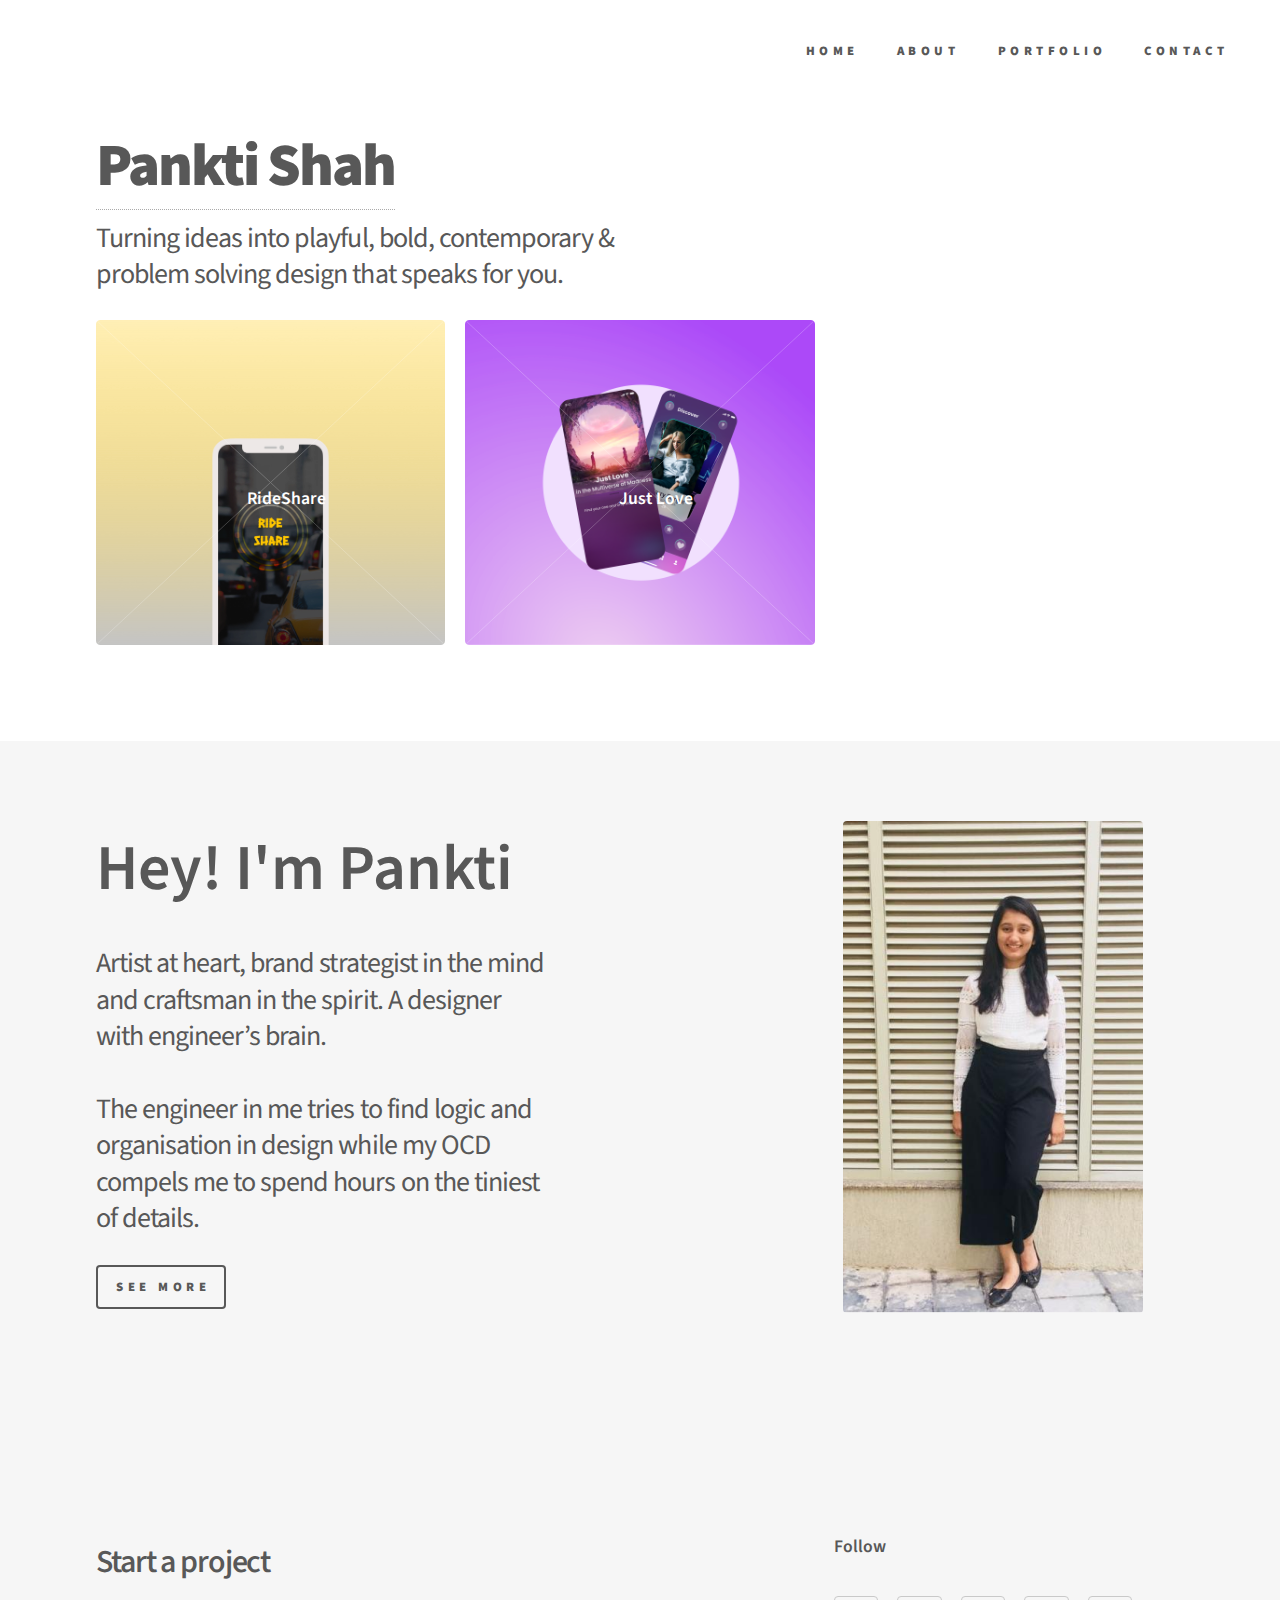
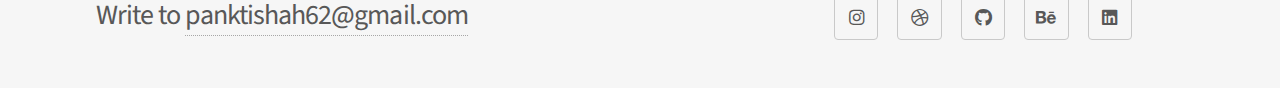
==== index.html @ ecd55e4e "Add files via upload" ====
<!DOCTYPE HTML>
<!--
	Phantom by HTML5 UP
	html5up.net | @ajlkn
	Free for personal and commercial use under the CCA 3.0 license (html5up.net/license)
-->
<html>
	<head>
		<title>Pankti Shah | Experience Design Portfolio</title>
		<meta charset="utf-8" />
		<meta name="viewport" content="width=device-width, initial-scale=1, user-scalable=no" />
		<link rel="shortcut icon" href="images/title.png" type="image/x-icon" />
		<link rel="stylesheet" href="assets/css/main.css" />
		<noscript><link rel="stylesheet" href="assets/css/noscript.css" /></noscript>
	</head>
	<body class="is-preload">
		<!-- Wrapper -->
			<div id="wrapper">

				<!-- Header -->
					<header id="header">
						<div class="inner">

							<!-- Logo -->
								<!-- <a href="index.html" class="logo"> -->
									<!-- <span class="symbol"><img src="images/logo.svg" alt="" /></span> -->
									<div class="heading"><a href="index.html">Pankti Shah</a></div>
								</a>

							
						<nav id="nav">
							<ul>
								<li class="current"><a href="index.html">Home</a></li>								
								<li><a href="about.html">About</a></li>
								<li><a href="portfolio.html">Portfolio</a></li>
								<li><a href="contact.html">Contact</a></li>
							</ul>
						</nav>

						</div>
					</header>

				<!-- Menu -->
					<nav id="menu">
						<h2>Menu</h2>
						<ul>
							<li><a href="index.html">Home</a></li>
							<li><a href="generic.html">Ipsum veroeros</a></li>
							<li><a href="generic.html">Tempus etiam</a></li>
							<li><a href="generic.html">Consequat dolor</a></li>
							<li><a href="elements.html">Elements</a></li>
						</ul>
					</nav>

				<!-- Main -->
					<div id="main">
						<div class="inner">
							<header>								
								<h1>Turning ideas into playful, bold, contemporary &<br />
									problem solving design that speaks for you</a>.</h1>								
							</header>
							<section class="tiles">
								<article>
									<span class="image">
										<img src="images/p1/cover.png" alt="" />
									</span>
									<a href="p1.html">
										<h2>RideShare</h2>
										
									</a>
								</article>
								<article>
									<span class="image">
										<img src="images/p2/cover.png" alt="" />
									</span>
									<a href="p2.html">
										<h2>Just Love</h2>
										
									</a>
								</article>
								<article>
									<span class="image">
										<img src="images/p3/cover.png" alt="" />
									</span>
									<a href="p3.html">
										<h2>Sleepwell</h2>										
									</a>
								</article>
								<!-- <article class="style4">
									<span class="image">
										<img src="images/pic04.jpg" alt="" />
									</span>
									<a href="generic.html">
										<h2>Tempus</h2>
										<div class="content">
											<p>Sed nisl arcu euismod sit amet nisi lorem etiam dolor veroeros et feugiat.</p>
										</div>
									</a>
								</article>
								<article class="style5">
									<span class="image">
										<img src="images/pic05.jpg" alt="" />
									</span>
									<a href="generic.html">
										<h2>Aliquam</h2>
										<div class="content">
											<p>Sed nisl arcu euismod sit amet nisi lorem etiam dolor veroeros et feugiat.</p>
										</div>
									</a>
								</article>								 -->
							</section>
						</div>
					</div>

				<!-- Footer -->
					<footer id="footer">
						<div class="inner">

							
								<div class="container">
									<div class="row">
										<div class="col-8 col-12-medium">
											<section>
												<header>
													<h6>Hey! I'm Pankti</h6>
												</header>
												<!-- <ul class="dates"> -->
													
														<!-- <span class="date">Jan <strong>27</strong></span>
														<h3><a href="#">Lorem dolor sit amet veroeros</a></h3> -->
														<!-- <p>Ipsum dolor sit amet veroeros consequat blandit ipsum phasellus lorem consequat etiam.</p> -->
													
														</br>
														
														<h1>Artist at heart, brand strategist in the mind and craftsman in the spirit. A designer with engineer’s brain.</br></br>
															The engineer in me tries to find logic and organisation in design while my OCD compels me to spend hours on the tiniest of details.</a></h1>
															<footer>
																<ul class="actions">
																	<li><a href="about.html" class="button">SEE MORE</a></li>
																</ul>
															</footer>
													
													
												<!-- </ul> -->
											</section>
										</div>
										<div class="col-4 col-12-medium">
											<section>												
												<a href="#" class="image featured"><img src="images/image 19.png" alt="" /></a>												
											</br>												
											</section>
										</div>
									</footer>
										
									
						<!-- Footer -->
						<footer id="footer">
							<div class="inner">
								<section>
								</br>
							</br>	
									<div class="subtitle">Start a project</div>								
									<h1>Write to <a href="mailto:panktishah62@gmail.com">panktishah62@gmail.com</a></h1>								
								</section>
								<section id="footer_align">
								</br>
							</br>	
									<h2>Follow</h2>
									<ul class="icons">						
										
										<li><a href="https://www.instagram.com/pankti611/" class="icon brands style2 fa-instagram"><span class="label">Instagram</span></a></li>
										<li><a href="https://dribbble.com/pankti611" class="icon brands style2 fa-dribbble"><span class="label">Dribbble</span></a></li>
										<li><a href="https://github.com/panktishah62" class="icon brands style2 fa-github"><span class="label">GitHub</span></a></li>
										<li><a href="https://www.behance.net/panktishah7d5d" class="icon brands style2 fa-behance"><span class="label">Behance</span></a></li>
										<li><a href="https://www.linkedin.com/in/pankti-shah-088755191" class="icon brands style2 fa-linkedin"><span class="label">Linkedin</span></a></li>
									</ul>
								</section>
							</div>
						</footer>

			</div>

		<!-- Scripts -->
			<script src="assets/js/jquery.min.js"></script>
			<script src="assets/js/browser.min.js"></script>
			<script src="assets/js/breakpoints.min.js"></script>
			<script src="assets/js/util.js"></script>
			<script src="assets/js/main.js"></script>

	</body>
</html>
---- assets/css/main.css ----
@import url(fontawesome-all.min.css);
@import url("https://fonts.googleapis.com/css?family=Source+Sans+Pro:300,700,900");

/*
	Phantom by HTML5 UP
	html5up.net | @ajlkn
	Free for personal and commercial use under the CCA 3.0 license (html5up.net/license)
*/

html, body, div, span, applet, object,
iframe, h1, h2, h3, h4, h5, h6, p, blockquote,
pre, a, abbr, acronym, address, big, cite,
code, del, dfn, em, img, ins, kbd, q, s, samp,
small, strike, strong, sub, sup, tt, var, b,
u, i, center, dl, dt, dd, ol, ul, li, fieldset,
form, label, legend, table, caption, tbody,
tfoot, thead, tr, th, td, article, aside,
canvas, details, embed, figure, figcaption,
footer, header, hgroup, menu, nav, output, ruby,
section, summary, time, mark, audio, video {
	margin: 0;
	padding: 0;
	border: 0;
	font-size: 100%;
	font: inherit;
	vertical-align: baseline;}

article, aside, details, figcaption, figure,
footer, header, hgroup, menu, nav, section {
	display: block;}

body {
	line-height: 1;
}

ol, ul {
	list-style: none;
}



blockquote, q {
	quotes: none;
}

	blockquote:before, blockquote:after, q:before, q:after {
		content: '';
		content: none;
	}

table {
	border-collapse: collapse;
	border-spacing: 0;
}

body {
	-webkit-text-size-adjust: none;
}

mark {
	background-color: transparent;
	color: inherit;
}

input::-moz-focus-inner {
	border: 0;
	padding: 0;
}

input, select, textarea {
	-moz-appearance: none;
	-webkit-appearance: none;
	-ms-appearance: none;
	appearance: none;
}

/* Basic */

	@-ms-viewport {
		width: device-width;
	}

	body {
		-ms-overflow-style: scrollbar;
	}

	@media screen and (max-width: 480px) {

		html, body {
			min-width: 320px;
		}

	}

	html {
		box-sizing: border-box;
	}

	/* *, *:before, *:after {
		box-sizing: inherit;
	} */

	body {
		background: #ffffff;
	}

		body.is-preload *, body.is-preload *:before, body.is-preload *:after {
			-moz-animation: none !important;
			-webkit-animation: none !important;
			-ms-animation: none !important;
			animation: none !important;
			-moz-transition: none !important;
			-webkit-transition: none !important;
			-ms-transition: none !important;
			transition: none !important;
		}

/* Type */

	body, input, select, textarea {
		color: #585858;
		font-family: "Source Sans Pro", Helvetica, sans-serif;
		font-size: 16pt;
		font-weight: 300;
		line-height: 1.75;
	}

		@media screen and (max-width: 1680px) {

			body, input, select, textarea {
				font-size: 14pt;
			}

		}

		@media screen and (max-width: 1280px) {

			body, input, select, textarea {
				font-size: 12pt;
			}

		}

	a {
		-moz-transition: border-bottom-color 0.2s ease, color 0.2s ease;
		-webkit-transition: border-bottom-color 0.2s ease, color 0.2s ease;
		-ms-transition: border-bottom-color 0.2s ease, color 0.2s ease;
		transition: border-bottom-color 0.2s ease, color 0.2s ease;
		text-decoration: none;
		color: #585858;
		border-bottom: dotted 1px rgba(88, 88, 88, 0.5);
	}

		a:hover {
			border-bottom-color: transparent;
			color: #f2849e !important;
		}

	strong, b {
		font-weight: 900;
	}

	em, i {
		font-style: italic;
	}

	p {
		margin: 0 0 2em 0;
	}

	.heading{
		font-size: 3.75em;
		font-weight: 1000;
		line-height: 1.3;
		margin: 0 0 0.2em 0;
		letter-spacing: -0.035em;
	}
	
	.subtitle{
		font-size: 2.0em;
		font-weight: 550;
		/* line-height: 1.3; */
		margin: 0 0 0.2em 0;
		letter-spacing: -0.035em;
	}

	.button_position{
		float:center;
		position:absolute;		
	}

	#gif{
		float: right;
		/* height: 20em;
		width: 15em; */
	}

	#footer_align{
		float: right;
	}
	h1 {
		font-size: 1.75em;
		font-weight: 400;
		line-height: 1.3;
		margin: 0 0 1em 0;
		letter-spacing: -0.035em;
	}

		h1 a {
			color: inherit;
		}

		@media screen and (max-width: 736px) {

			h1 {
				font-size: 1.5em;
				font-weight: 400;
				line-height: 1.3;
				margin: 0 0 1em 0;
				letter-spacing: -0.035em;
			}

		}

		@media screen and (max-width: 360px) {

			h1 {
				font-size: 1.0em;
				font-weight: 400;
				line-height: 1.3;
				margin: 0 0 1em 0;
				letter-spacing: -0.035em;
			}

		}

	h2, h3, h4, h5, h6 {
		font-weight: 600;
		line-height: 1.5;
		margin: 0 0 2em 0;
		
	}

		h2 a, h3 a, h4 a, h5 a, h6 a {
			color: inherit;
		}

	h2 {
		font-size: 1.1em;
	}

	h3 {
		font-size: 1em;
	}

	h4 {
		font-size: 0.8em;
	}

	h5 {
		font-size: 0.8em;
	}

	h6 {
		font-size: 4em;
		display: inline;		
	}

	@media screen and (max-width: 980px) {

		h1 br, h2 br, h3 br, h4 br, h5 br, h6 br {
			display: none;
		}

	}

	@media screen and (max-width: 736px) {

		h2 {
			font-size: 1em;
		}

		h3 {
			font-size: 0.8em;
		}

	}

	sub {
		font-size: 0.8em;
		position: relative;
		top: 0.5em;
	}

	sup {
		font-size: 0.8em;
		position: relative;
		top: -0.5em;
	}

	blockquote {
		border-left: solid 4px #c9c9c9;
		font-style: italic;
		margin: 0 0 2em 0;
		padding: 0.5em 0 0.5em 2em;
	}

	code {
		background: rgba(144, 144, 144, 0.075);
		border-radius: 4px;
		border: solid 1px #c9c9c9;
		font-family: "Courier New", monospace;
		font-size: 0.9em;
		margin: 0 0.25em;
		padding: 0.25em 0.65em;
	}

	pre {
		-webkit-overflow-scrolling: touch;
		font-family: "Courier New", monospace;
		font-size: 0.9em;
		margin: 0 0 2em 0;
	}

		pre code {
			display: block;
			line-height: 1.75;
			padding: 1em 1.5em;
			overflow-x: auto;
		}

	hr {
		border: 0;
		border-bottom: solid 1px #c9c9c9;
		margin: 2em 0;
	}

		hr.major {
			margin: 3em 0;
		}

	.align-left {
		text-align: left;
	}

	.align-center {
		text-align: center;
	}

	.align-right {
		text-align: right;
	}

/* Row */

	.row {
		display: flex;
		flex-wrap: wrap;
		box-sizing: border-box;
		align-items: stretch;
	}

		.row > * {
			box-sizing: border-box;
		}

		.row.gtr-uniform > * > :last-child {
			margin-bottom: 0;
		}

		.row.aln-left {
			justify-content: flex-start;
		}

		.row.aln-center {
			justify-content: center;
		}

		.row.aln-right {
			justify-content: flex-end;
		}

		.row.aln-top {
			align-items: flex-start;
		}

		.row.aln-middle {
			align-items: center;
		}

		.row.aln-bottom {
			align-items: flex-end;
		}

		.row > .imp {
			order: -1;
		}

		.row > .col-1 {
			width: 8.33333%;
		}

		.row > .off-1 {
			margin-left: 8.33333%;
		}

		.row > .col-2 {
			width: 16.66667%;
		}

		.row > .off-2 {
			margin-left: 16.66667%;
		}

		.row > .col-3 {
			width: 25%;
		}

		.row > .off-3 {
			margin-left: 25%;
		}

		.row > .col-4 {
			width: 33.33333%;
		}

		.row > .off-4 {
			margin-left: 33.33333%;
		}

		.row > .col-5 {
			width: 41.66667%;
		}

		.row > .off-5 {
			margin-left: 41.66667%;
		}

		.row > .col-6 {
			width: 50%;
		}

		.row > .off-6 {
			margin-left: 50%;
		}

		.row > .col-7 {
			width: 58.33333%;
		}

		.row > .off-7 {
			margin-left: 58.33333%;
		}

		.row > .col-8 {
			width: 66.66667%;
		}

		.row > .off-8 {
			margin-left: 66.66667%;
		}

		.row > .col-9 {
			width: 75%;
		}

		.row > .off-9 {
			margin-left: 75%;
		}

		.row > .col-10 {
			width: 83.33333%;
		}

		.row > .off-10 {
			margin-left: 83.33333%;
		}

		.row > .col-11 {
			width: 91.66667%;
		}

		.row > .off-11 {
			margin-left: 91.66667%;
		}

		.row > .col-12 {
			width: 100%;
		}

		.row > .off-12 {
			margin-left: 100%;
		}

		.row.gtr-0 {
			margin-top: 0;
			margin-left: 0em;
		}

			.row.gtr-0 > * {
				padding: 0 0 0 0em;
			}

			.row.gtr-0.gtr-uniform {
				margin-top: 0em;
			}

				.row.gtr-0.gtr-uniform > * {
					padding-top: 0em;
				}

		.row.gtr-25 {
			margin-top: 0;
			margin-left: -0.5em;
		}

			.row.gtr-25 > * {
				padding: 0 0 0 0.5em;
			}

			.row.gtr-25.gtr-uniform {
				margin-top: -0.5em;
			}

				.row.gtr-25.gtr-uniform > * {
					padding-top: 0.5em;
				}

		.row.gtr-50 {
			margin-top: 0;
			margin-left: -1em;
		}

			.row.gtr-50 > * {
				padding: 0 0 0 1em;
			}

			.row.gtr-50.gtr-uniform {
				margin-top: -1em;
			}

				.row.gtr-50.gtr-uniform > * {
					padding-top: 1em;
				}

		.row {
			margin-top: 0;
			margin-left: -2em;
		}

			.row > * {
				padding: 0 0 0 2em;
			}

			.row.gtr-uniform {
				margin-top: -2em;
			}

				.row.gtr-uniform > * {
					padding-top: 2em;
				}

		.row.gtr-150 {
			margin-top: 0;
			margin-left: -3em;
		}

			.row.gtr-150 > * {
				padding: 0 0 0 3em;
			}

			.row.gtr-150.gtr-uniform {
				margin-top: -3em;
			}

				.row.gtr-150.gtr-uniform > * {
					padding-top: 3em;
				}

		.row.gtr-200 {
			margin-top: 0;
			margin-left: -4em;
		}

			.row.gtr-200 > * {
				padding: 0 0 0 4em;
			}

			.row.gtr-200.gtr-uniform {
				margin-top: -4em;
			}

				.row.gtr-200.gtr-uniform > * {
					padding-top: 4em;
				}

		@media screen and (max-width: 1680px) {

			.row {
				display: flex;
				flex-wrap: wrap;
				box-sizing: border-box;
				align-items: stretch;
			}

				.row > * {
					box-sizing: border-box;
				}

				.row.gtr-uniform > * > :last-child {
					margin-bottom: 0;
				}

				.row.aln-left {
					justify-content: flex-start;
				}

				.row.aln-center {
					justify-content: center;
				}

				.row.aln-right {
					justify-content: flex-end;
				}

				.row.aln-top {
					align-items: flex-start;
				}

				.row.aln-middle {
					align-items: center;
				}

				.row.aln-bottom {
					align-items: flex-end;
				}

				.row > .imp-xlarge {
					order: -1;
				}

				.row > .col-1-xlarge {
					width: 8.33333%;
				}

				.row > .off-1-xlarge {
					margin-left: 8.33333%;
				}

				.row > .col-2-xlarge {
					width: 16.66667%;
				}

				.row > .off-2-xlarge {
					margin-left: 16.66667%;
				}

				.row > .col-3-xlarge {
					width: 25%;
				}

				.row > .off-3-xlarge {
					margin-left: 25%;
				}

				.row > .col-4-xlarge {
					width: 33.33333%;
				}

				.row > .off-4-xlarge {
					margin-left: 33.33333%;
				}

				.row > .col-5-xlarge {
					width: 41.66667%;
				}

				.row > .off-5-xlarge {
					margin-left: 41.66667%;
				}

				.row > .col-6-xlarge {
					width: 50%;
				}

				.row > .off-6-xlarge {
					margin-left: 50%;
				}

				.row > .col-7-xlarge {
					width: 58.33333%;
				}

				.row > .off-7-xlarge {
					margin-left: 58.33333%;
				}

				.row > .col-8-xlarge {
					width: 66.66667%;
				}

				.row > .off-8-xlarge {
					margin-left: 66.66667%;
				}

				.row > .col-9-xlarge {
					width: 75%;
				}

				.row > .off-9-xlarge {
					margin-left: 75%;
				}

				.row > .col-10-xlarge {
					width: 83.33333%;
				}

				.row > .off-10-xlarge {
					margin-left: 83.33333%;
				}

				.row > .col-11-xlarge {
					width: 91.66667%;
				}

				.row > .off-11-xlarge {
					margin-left: 91.66667%;
				}

				.row > .col-12-xlarge {
					width: 100%;
				}

				.row > .off-12-xlarge {
					margin-left: 100%;
				}

				.row.gtr-0 {
					margin-top: 0;
					margin-left: 0em;
				}

					.row.gtr-0 > * {
						padding: 0 0 0 0em;
					}

					.row.gtr-0.gtr-uniform {
						margin-top: 0em;
					}

						.row.gtr-0.gtr-uniform > * {
							padding-top: 0em;
						}

				.row.gtr-25 {
					margin-top: 0;
					margin-left: -0.5em;
				}

					.row.gtr-25 > * {
						padding: 0 0 0 0.5em;
					}

					.row.gtr-25.gtr-uniform {
						margin-top: -0.5em;
					}

						.row.gtr-25.gtr-uniform > * {
							padding-top: 0.5em;
						}

				.row.gtr-50 {
					margin-top: 0;
					margin-left: -1em;
				}

					.row.gtr-50 > * {
						padding: 0 0 0 1em;
					}

					.row.gtr-50.gtr-uniform {
						margin-top: -1em;
					}

						.row.gtr-50.gtr-uniform > * {
							padding-top: 1em;
						}

				.row {
					margin-top: 0;
					margin-left: -2em;
				}

					.row > * {
						padding: 0 0 0 2em;
					}

					.row.gtr-uniform {
						margin-top: -2em;
					}

						.row.gtr-uniform > * {
							padding-top: 2em;
						}

				.row.gtr-150 {
					margin-top: 0;
					margin-left: -3em;
				}

					.row.gtr-150 > * {
						padding: 0 0 0 3em;
					}

					.row.gtr-150.gtr-uniform {
						margin-top: -3em;
					}

						.row.gtr-150.gtr-uniform > * {
							padding-top: 3em;
						}

				.row.gtr-200 {
					margin-top: 0;
					margin-left: -4em;
				}

					.row.gtr-200 > * {
						padding: 0 0 0 4em;
					}

					.row.gtr-200.gtr-uniform {
						margin-top: -4em;
					}

						.row.gtr-200.gtr-uniform > * {
							padding-top: 4em;
						}

		}

		@media screen and (max-width: 1280px) {

			.row {
				display: flex;
				flex-wrap: wrap;
				box-sizing: border-box;
				align-items: stretch;
			}

				.row > * {
					box-sizing: border-box;
				}

				.row.gtr-uniform > * > :last-child {
					margin-bottom: 0;
				}

				.row.aln-left {
					justify-content: flex-start;
				}

				.row.aln-center {
					justify-content: center;
				}

				.row.aln-right {
					justify-content: flex-end;
				}

				.row.aln-top {
					align-items: flex-start;
				}

				.row.aln-middle {
					align-items: center;
				}

				.row.aln-bottom {
					align-items: flex-end;
				}

				.row > .imp-large {
					order: -1;
				}

				.row > .col-1-large {
					width: 8.33333%;
				}

				.row > .off-1-large {
					margin-left: 8.33333%;
				}

				.row > .col-2-large {
					width: 16.66667%;
				}

				.row > .off-2-large {
					margin-left: 16.66667%;
				}

				.row > .col-3-large {
					width: 25%;
				}

				.row > .off-3-large {
					margin-left: 25%;
				}

				.row > .col-4-large {
					width: 33.33333%;
				}

				.row > .off-4-large {
					margin-left: 33.33333%;
				}

				.row > .col-5-large {
					width: 41.66667%;
				}

				.row > .off-5-large {
					margin-left: 41.66667%;
				}

				.row > .col-6-large {
					width: 50%;
				}

				.row > .off-6-large {
					margin-left: 50%;
				}

				.row > .col-7-large {
					width: 58.33333%;
				}

				.row > .off-7-large {
					margin-left: 58.33333%;
				}

				.row > .col-8-large {
					width: 66.66667%;
				}

				.row > .off-8-large {
					margin-left: 66.66667%;
				}

				.row > .col-9-large {
					width: 75%;
				}

				.row > .off-9-large {
					margin-left: 75%;
				}

				.row > .col-10-large {
					width: 83.33333%;
				}

				.row > .off-10-large {
					margin-left: 83.33333%;
				}

				.row > .col-11-large {
					width: 91.66667%;
				}

				.row > .off-11-large {
					margin-left: 91.66667%;
				}

				.row > .col-12-large {
					width: 100%;
				}

				.row > .off-12-large {
					margin-left: 100%;
				}

				.row.gtr-0 {
					margin-top: 0;
					margin-left: 0em;
				}

					.row.gtr-0 > * {
						padding: 0 0 0 0em;
					}

					.row.gtr-0.gtr-uniform {
						margin-top: 0em;
					}

						.row.gtr-0.gtr-uniform > * {
							padding-top: 0em;
						}

				.row.gtr-25 {
					margin-top: 0;
					margin-left: -0.5em;
				}

					.row.gtr-25 > * {
						padding: 0 0 0 0.5em;
					}

					.row.gtr-25.gtr-uniform {
						margin-top: -0.5em;
					}

						.row.gtr-25.gtr-uniform > * {
							padding-top: 0.5em;
						}

				.row.gtr-50 {
					margin-top: 0;
					margin-left: -1em;
				}

					.row.gtr-50 > * {
						padding: 0 0 0 1em;
					}

					.row.gtr-50.gtr-uniform {
						margin-top: -1em;
					}

						.row.gtr-50.gtr-uniform > * {
							padding-top: 1em;
						}

				.row {
					margin-top: 0;
					margin-left: -2em;
				}

					.row > * {
						padding: 0 0 0 2em;
					}

					.row.gtr-uniform {
						margin-top: -2em;
					}

						.row.gtr-uniform > * {
							padding-top: 2em;
						}

				.row.gtr-150 {
					margin-top: 0;
					margin-left: -3em;
				}

					.row.gtr-150 > * {
						padding: 0 0 0 3em;
					}

					.row.gtr-150.gtr-uniform {
						margin-top: -3em;
					}

						.row.gtr-150.gtr-uniform > * {
							padding-top: 3em;
						}

				.row.gtr-200 {
					margin-top: 0;
					margin-left: -4em;
				}

					.row.gtr-200 > * {
						padding: 0 0 0 4em;
					}

					.row.gtr-200.gtr-uniform {
						margin-top: -4em;
					}

						.row.gtr-200.gtr-uniform > * {
							padding-top: 4em;
						}

		}

		@media screen and (max-width: 980px) {

			.row {
				display: flex;
				flex-wrap: wrap;
				box-sizing: border-box;
				align-items: stretch;
			}

				.row > * {
					box-sizing: border-box;
				}

				.row.gtr-uniform > * > :last-child {
					margin-bottom: 0;
				}

				.row.aln-left {
					justify-content: flex-start;
				}

				.row.aln-center {
					justify-content: center;
				}

				.row.aln-right {
					justify-content: flex-end;
				}

				.row.aln-top {
					align-items: flex-start;
				}

				.row.aln-middle {
					align-items: center;
				}

				.row.aln-bottom {
					align-items: flex-end;
				}

				.row > .imp-medium {
					order: -1;
				}

				.row > .col-1-medium {
					width: 8.33333%;
				}

				.row > .off-1-medium {
					margin-left: 8.33333%;
				}

				.row > .col-2-medium {
					width: 16.66667%;
				}

				.row > .off-2-medium {
					margin-left: 16.66667%;
				}

				.row > .col-3-medium {
					width: 25%;
				}

				.row > .off-3-medium {
					margin-left: 25%;
				}

				.row > .col-4-medium {
					width: 33.33333%;
				}

				.row > .off-4-medium {
					margin-left: 33.33333%;
				}

				.row > .col-5-medium {
					width: 41.66667%;
				}

				.row > .off-5-medium {
					margin-left: 41.66667%;
				}

				.row > .col-6-medium {
					width: 50%;
				}

				.row > .off-6-medium {
					margin-left: 50%;
				}

				.row > .col-7-medium {
					width: 58.33333%;
				}

				.row > .off-7-medium {
					margin-left: 58.33333%;
				}

				.row > .col-8-medium {
					width: 66.66667%;
				}

				.row > .off-8-medium {
					margin-left: 66.66667%;
				}

				.row > .col-9-medium {
					width: 75%;
				}

				.row > .off-9-medium {
					margin-left: 75%;
				}

				.row > .col-10-medium {
					width: 83.33333%;
				}

				.row > .off-10-medium {
					margin-left: 83.33333%;
				}

				.row > .col-11-medium {
					width: 91.66667%;
				}

				.row > .off-11-medium {
					margin-left: 91.66667%;
				}

				.row > .col-12-medium {
					width: 100%;
				}

				.row > .off-12-medium {
					margin-left: 100%;
				}

				.row.gtr-0 {
					margin-top: 0;
					margin-left: 0em;
				}

					.row.gtr-0 > * {
						padding: 0 0 0 0em;
					}

					.row.gtr-0.gtr-uniform {
						margin-top: 0em;
					}

						.row.gtr-0.gtr-uniform > * {
							padding-top: 0em;
						}

				.row.gtr-25 {
					margin-top: 0;
					margin-left: -0.375em;
				}

					.row.gtr-25 > * {
						padding: 0 0 0 0.375em;
					}

					.row.gtr-25.gtr-uniform {
						margin-top: -0.375em;
					}

						.row.gtr-25.gtr-uniform > * {
							padding-top: 0.375em;
						}

				.row.gtr-50 {
					margin-top: 0;
					margin-left: -0.75em;
				}

					.row.gtr-50 > * {
						padding: 0 0 0 0.75em;
					}

					.row.gtr-50.gtr-uniform {
						margin-top: -0.75em;
					}

						.row.gtr-50.gtr-uniform > * {
							padding-top: 0.75em;
						}

				.row {
					margin-top: 0;
					margin-left: -1.5em;
				}

					.row > * {
						padding: 0 0 0 1.5em;
					}

					.row.gtr-uniform {
						margin-top: -1.5em;
					}

						.row.gtr-uniform > * {
							padding-top: 1.5em;
						}

				.row.gtr-150 {
					margin-top: 0;
					margin-left: -2.25em;
				}

					.row.gtr-150 > * {
						padding: 0 0 0 2.25em;
					}

					.row.gtr-150.gtr-uniform {
						margin-top: -2.25em;
					}

						.row.gtr-150.gtr-uniform > * {
							padding-top: 2.25em;
						}

				.row.gtr-200 {
					margin-top: 0;
					margin-left: -3em;
				}

					.row.gtr-200 > * {
						padding: 0 0 0 3em;
					}

					.row.gtr-200.gtr-uniform {
						margin-top: -3em;
					}

						.row.gtr-200.gtr-uniform > * {
							padding-top: 3em;
						}

		}

		@media screen and (max-width: 736px) {

			.row {
				display: flex;
				flex-wrap: wrap;
				box-sizing: border-box;
				align-items: stretch;
			}

				.row > * {
					box-sizing: border-box;
				}

				.row.gtr-uniform > * > :last-child {
					margin-bottom: 0;
				}

				.row.aln-left {
					justify-content: flex-start;
				}

				.row.aln-center {
					justify-content: center;
				}

				.row.aln-right {
					justify-content: flex-end;
				}

				.row.aln-top {
					align-items: flex-start;
				}

				.row.aln-middle {
					align-items: center;
				}

				.row.aln-bottom {
					align-items: flex-end;
				}

				.row > .imp-small {
					order: -1;
				}

				.row > .col-1-small {
					width: 8.33333%;
				}

				.row > .off-1-small {
					margin-left: 8.33333%;
				}

				.row > .col-2-small {
					width: 16.66667%;
				}

				.row > .off-2-small {
					margin-left: 16.66667%;
				}

				.row > .col-3-small {
					width: 25%;
				}

				.row > .off-3-small {
					margin-left: 25%;
				}

				.row > .col-4-small {
					width: 33.33333%;
				}

				.row > .off-4-small {
					margin-left: 33.33333%;
				}

				.row > .col-5-small {
					width: 41.66667%;
				}

				.row > .off-5-small {
					margin-left: 41.66667%;
				}

				.row > .col-6-small {
					width: 50%;
				}

				.row > .off-6-small {
					margin-left: 50%;
				}

				.row > .col-7-small {
					width: 58.33333%;
				}

				.row > .off-7-small {
					margin-left: 58.33333%;
				}

				.row > .col-8-small {
					width: 66.66667%;
				}

				.row > .off-8-small {
					margin-left: 66.66667%;
				}

				.row > .col-9-small {
					width: 75%;
				}

				.row > .off-9-small {
					margin-left: 75%;
				}

				.row > .col-10-small {
					width: 83.33333%;
				}

				.row > .off-10-small {
					margin-left: 83.33333%;
				}

				.row > .col-11-small {
					width: 91.66667%;
				}

				.row > .off-11-small {
					margin-left: 91.66667%;
				}

				.row > .col-12-small {
					width: 100%;
				}

				.row > .off-12-small {
					margin-left: 100%;
				}

				.row.gtr-0 {
					margin-top: 0;
					margin-left: 0em;
				}

					.row.gtr-0 > * {
						padding: 0 0 0 0em;
					}

					.row.gtr-0.gtr-uniform {
						margin-top: 0em;
					}

						.row.gtr-0.gtr-uniform > * {
							padding-top: 0em;
						}

				.row.gtr-25 {
					margin-top: 0;
					margin-left: -0.25em;
				}

					.row.gtr-25 > * {
						padding: 0 0 0 0.25em;
					}

					.row.gtr-25.gtr-uniform {
						margin-top: -0.25em;
					}

						.row.gtr-25.gtr-uniform > * {
							padding-top: 0.25em;
						}

				.row.gtr-50 {
					margin-top: 0;
					margin-left: -0.5em;
				}

					.row.gtr-50 > * {
						padding: 0 0 0 0.5em;
					}

					.row.gtr-50.gtr-uniform {
						margin-top: -0.5em;
					}

						.row.gtr-50.gtr-uniform > * {
							padding-top: 0.5em;
						}

				.row {
					margin-top: 0;
					margin-left: -1em;
				}

					.row > * {
						padding: 0 0 0 1em;
					}

					.row.gtr-uniform {
						margin-top: -1em;
					}

						.row.gtr-uniform > * {
							padding-top: 1em;
						}

				.row.gtr-150 {
					margin-top: 0;
					margin-left: -1.5em;
				}

					.row.gtr-150 > * {
						padding: 0 0 0 1.5em;
					}

					.row.gtr-150.gtr-uniform {
						margin-top: -1.5em;
					}

						.row.gtr-150.gtr-uniform > * {
							padding-top: 1.5em;
						}

				.row.gtr-200 {
					margin-top: 0;
					margin-left: -2em;
				}

					.row.gtr-200 > * {
						padding: 0 0 0 2em;
					}

					.row.gtr-200.gtr-uniform {
						margin-top: -2em;
					}

						.row.gtr-200.gtr-uniform > * {
							padding-top: 2em;
						}

		}

		@media screen and (max-width: 480px) {

			.row {
				display: flex;
				flex-wrap: wrap;
				box-sizing: border-box;
				align-items: stretch;
			}

				.row > * {
					box-sizing: border-box;
				}

				.row.gtr-uniform > * > :last-child {
					margin-bottom: 0;
				}

				.row.aln-left {
					justify-content: flex-start;
				}

				.row.aln-center {
					justify-content: center;
				}

				.row.aln-right {
					justify-content: flex-end;
				}

				.row.aln-top {
					align-items: flex-start;
				}

				.row.aln-middle {
					align-items: center;
				}

				.row.aln-bottom {
					align-items: flex-end;
				}

				.row > .imp-xsmall {
					order: -1;
				}

				.row > .col-1-xsmall {
					width: 8.33333%;
				}

				.row > .off-1-xsmall {
					margin-left: 8.33333%;
				}

				.row > .col-2-xsmall {
					width: 16.66667%;
				}

				.row > .off-2-xsmall {
					margin-left: 16.66667%;
				}

				.row > .col-3-xsmall {
					width: 25%;
				}

				.row > .off-3-xsmall {
					margin-left: 25%;
				}

				.row > .col-4-xsmall {
					width: 33.33333%;
				}

				.row > .off-4-xsmall {
					margin-left: 33.33333%;
				}

				.row > .col-5-xsmall {
					width: 41.66667%;
				}

				.row > .off-5-xsmall {
					margin-left: 41.66667%;
				}

				.row > .col-6-xsmall {
					width: 50%;
				}

				.row > .off-6-xsmall {
					margin-left: 50%;
				}

				.row > .col-7-xsmall {
					width: 58.33333%;
				}

				.row > .off-7-xsmall {
					margin-left: 58.33333%;
				}

				.row > .col-8-xsmall {
					width: 66.66667%;
				}

				.row > .off-8-xsmall {
					margin-left: 66.66667%;
				}

				.row > .col-9-xsmall {
					width: 75%;
				}

				.row > .off-9-xsmall {
					margin-left: 75%;
				}

				.row > .col-10-xsmall {
					width: 83.33333%;
				}

				.row > .off-10-xsmall {
					margin-left: 83.33333%;
				}

				.row > .col-11-xsmall {
					width: 91.66667%;
				}

				.row > .off-11-xsmall {
					margin-left: 91.66667%;
				}

				.row > .col-12-xsmall {
					width: 100%;
				}

				.row > .off-12-xsmall {
					margin-left: 100%;
				}

				.row.gtr-0 {
					margin-top: 0;
					margin-left: 0em;
				}

					.row.gtr-0 > * {
						padding: 0 0 0 0em;
					}

					.row.gtr-0.gtr-uniform {
						margin-top: 0em;
					}

						.row.gtr-0.gtr-uniform > * {
							padding-top: 0em;
						}

				.row.gtr-25 {
					margin-top: 0;
					margin-left: -0.25em;
				}

					.row.gtr-25 > * {
						padding: 0 0 0 0.25em;
					}

					.row.gtr-25.gtr-uniform {
						margin-top: -0.25em;
					}

						.row.gtr-25.gtr-uniform > * {
							padding-top: 0.25em;
						}

				.row.gtr-50 {
					margin-top: 0;
					margin-left: -0.5em;
				}

					.row.gtr-50 > * {
						padding: 0 0 0 0.5em;
					}

					.row.gtr-50.gtr-uniform {
						margin-top: -0.5em;
					}

						.row.gtr-50.gtr-uniform > * {
							padding-top: 0.5em;
						}

				.row {
					margin-top: 0;
					margin-left: -1em;
				}

					.row > * {
						padding: 0 0 0 1em;
					}

					.row.gtr-uniform {
						margin-top: -1em;
					}

						.row.gtr-uniform > * {
							padding-top: 1em;
						}

				.row.gtr-150 {
					margin-top: 0;
					margin-left: -1.5em;
				}

					.row.gtr-150 > * {
						padding: 0 0 0 1.5em;
					}

					.row.gtr-150.gtr-uniform {
						margin-top: -1.5em;
					}

						.row.gtr-150.gtr-uniform > * {
							padding-top: 1.5em;
						}

				.row.gtr-200 {
					margin-top: 0;
					margin-left: -2em;
				}

					.row.gtr-200 > * {
						padding: 0 0 0 2em;
					}

					.row.gtr-200.gtr-uniform {
						margin-top: -2em;
					}

						.row.gtr-200.gtr-uniform > * {
							padding-top: 2em;
						}

		}

/* Section/Article */

	section.special, article.special {
		text-align: center;
	}

	header p {
		margin-top: -1em;
	}

	@media screen and (max-width: 736px) {

		header p {
			margin-top: 0;
		}

	}

/* Icon */

	.icon {
		text-decoration: none;
		border-bottom: none;
		position: relative;
	}

		.icon:before {
			-moz-osx-font-smoothing: grayscale;
			-webkit-font-smoothing: antialiased;
			display: inline-block;
			font-style: normal;
			font-variant: normal;
			text-rendering: auto;
			line-height: 1;
			text-transform: none !important;
			font-family: 'Font Awesome 5 Free';
			font-weight: 400;
		}

		.icon > .label {
			display: none;
		}

		.icon:before {
			line-height: inherit;
		}

		.icon.solid:before {
			font-weight: 900;
		}

		.icon.brands:before {
			font-family: 'Font Awesome 5 Brands';
		}

		.icon.style2 {
			-moz-transition: background-color 0.2s ease-in-out, color 0.2s ease-in-out, border-color 0.2s ease-in-out;
			-webkit-transition: background-color 0.2s ease-in-out, color 0.2s ease-in-out, border-color 0.2s ease-in-out;
			-ms-transition: background-color 0.2s ease-in-out, color 0.2s ease-in-out, border-color 0.2s ease-in-out;
			transition: background-color 0.2s ease-in-out, color 0.2s ease-in-out, border-color 0.2s ease-in-out;
			background-color: transparent;
			border: solid 1px #c9c9c9;
			border-radius: 4px;
			width: 2.65em;
			height: 2.65em;
			display: inline-block;
			text-align: center;
			line-height: 2.65em;
			color: inherit;
		}

			.icon.style2:before {
				font-size: 1.1em;
			}

			.icon.style2:hover {
				color: #f2849e;
				border-color: #f2849e;
			}

			.icon.style2:active {
				background-color: rgba(242, 132, 158, 0.1);
			}

/* List */

	ol {
		list-style: decimal;
		margin: 0 0 2em 0;
		padding-left: 1.25em;
	}

		ol li {
			padding-left: 0.25em;
		}

	ul {
		list-style: disc;
		margin: 0 0 2em 0;
		padding-left: 1em;
	}

		ul li {
			padding-left: 0.5em;
		}

		ul.alt {
			list-style: none;
			padding-left: 0;
		}

			ul.alt li {
				border-top: solid 1px #c9c9c9;
				padding: 0.5em 0;
			}

				ul.alt li:first-child {
					border-top: 0;
					padding-top: 0;
				}

	dl {
		margin: 0 0 2em 0;
	}

		dl dt {
			display: block;
			font-weight: 900;
			margin: 0 0 1em 0;
		}

		dl dd {
			margin-left: 2em;
		}

/* Actions */

	ul.actions {
		display: -moz-flex;
		display: -webkit-flex;
		display: -ms-flex;
		display: flex;
		cursor: default;
		list-style: none;
		margin-left: -1em;
		padding-left: 0;
	}

		ul.actions li {
			padding: 0 0 0 1em;
			vertical-align: middle;
		}

		ul.actions.special {
			-moz-justify-content: center;
			-webkit-justify-content: center;
			-ms-justify-content: center;
			justify-content: center;
			width: 100%;
			margin-left: 0;
		}

			ul.actions.special li:first-child {
				padding-left: 0;
			}

		ul.actions.stacked {
			-moz-flex-direction: column;
			-webkit-flex-direction: column;
			-ms-flex-direction: column;
			flex-direction: column;
			margin-left: 0;
		}

			ul.actions.stacked li {
				padding: 1.3em 0 0 0;
			}

				ul.actions.stacked li:first-child {
					padding-top: 0;
				}

		ul.actions.fit {
			width: calc(100% + 1em);
		}

			ul.actions.fit li {
				-moz-flex-grow: 1;
				-webkit-flex-grow: 1;
				-ms-flex-grow: 1;
				flex-grow: 1;
				-moz-flex-shrink: 1;
				-webkit-flex-shrink: 1;
				-ms-flex-shrink: 1;
				flex-shrink: 1;
				width: 100%;
			}

				ul.actions.fit li > * {
					width: 100%;
				}

			ul.actions.fit.stacked {
				width: 100%;
			}

		@media screen and (max-width: 480px) {

			ul.actions:not(.fixed) {
				-moz-flex-direction: column;
				-webkit-flex-direction: column;
				-ms-flex-direction: column;
				flex-direction: column;
				margin-left: 0;
				width: 100% !important;
			}

				ul.actions:not(.fixed) li {
					-moz-flex-grow: 1;
					-webkit-flex-grow: 1;
					-ms-flex-grow: 1;
					flex-grow: 1;
					-moz-flex-shrink: 1;
					-webkit-flex-shrink: 1;
					-ms-flex-shrink: 1;
					flex-shrink: 1;
					padding: 1em 0 0 0;
					text-align: center;
					width: 100%;
				}

					ul.actions:not(.fixed) li > * {
						width: 100%;
					}

					ul.actions:not(.fixed) li:first-child {
						padding-top: 0;
					}

					ul.actions:not(.fixed) li input[type="submit"],
					ul.actions:not(.fixed) li input[type="reset"],
					ul.actions:not(.fixed) li input[type="button"],
					ul.actions:not(.fixed) li button,
					ul.actions:not(.fixed) li .button {
						width: 100%;
					}

						ul.actions:not(.fixed) li input[type="submit"].icon:before,
						ul.actions:not(.fixed) li input[type="reset"].icon:before,
						ul.actions:not(.fixed) li input[type="button"].icon:before,
						ul.actions:not(.fixed) li button.icon:before,
						ul.actions:not(.fixed) li .button.icon:before {
							margin-left: -0.5rem;
						}

		}

/* Icons */

	ul.icons {
		cursor: default;
		list-style: none;
		padding-left: 0;
		margin: -1em 0 2em -1em;
	}

		ul.icons li {
			display: inline-block;
			padding: 1em 0 0 1em;
		}

/* Form */

	form {
		margin: 0 0 2em 0;
		overflow-x: hidden;
	}

		form > :last-child {
			margin-bottom: 0;
		}

		form > .fields {
			display: -moz-flex;
			display: -webkit-flex;
			display: -ms-flex;
			display: flex;
			-moz-flex-wrap: wrap;
			-webkit-flex-wrap: wrap;
			-ms-flex-wrap: wrap;
			flex-wrap: wrap;
			width: calc(100% + 3em);
			margin: -1.5em 0 2em -1.5em;
		}

			form > .fields > .field {
				-moz-flex-grow: 0;
				-webkit-flex-grow: 0;
				-ms-flex-grow: 0;
				flex-grow: 0;
				-moz-flex-shrink: 0;
				-webkit-flex-shrink: 0;
				-ms-flex-shrink: 0;
				flex-shrink: 0;
				padding: 1.5em 0 0 1.5em;
				width: calc(100% - 1.5em);
			}

				form > .fields > .field.half {
					width: calc(50% - 0.75em);
				}

				form > .fields > .field.third {
					width: calc(100%/3 - 0.5em);
				}

				form > .fields > .field.quarter {
					width: calc(25% - 0.375em);
				}

		@media screen and (max-width: 480px) {

			form > .fields {
				width: calc(100% + 3em);
				margin: -1.5em 0 2em -1.5em;
			}

				form > .fields > .field {
					padding: 1.5em 0 0 1.5em;
					width: calc(100% - 1.5em);
				}

					form > .fields > .field.half {
						width: calc(100% - 1.5em);
					}

					form > .fields > .field.third {
						width: calc(100% - 1.5em);
					}

					form > .fields > .field.quarter {
						width: calc(100% - 1.5em);
					}

		}

	label {
		display: block;
		font-size: 0.9em;
		font-weight: 900;
		margin: 0 0 1em 0;
	}

	input[type="text"],
	input[type="password"],
	input[type="email"],
	input[type="tel"],
	select,
	textarea {
		-moz-appearance: none;
		-webkit-appearance: none;
		-ms-appearance: none;
		appearance: none;
		background-color: transparent;
		border: none;
		border-radius: 0;
		border-bottom: solid 1px #c9c9c9;
		color: inherit;
		display: block;
		outline: 0;
		padding: 0;
		text-decoration: none;
		width: 100%;
	}

		input[type="text"]:invalid,
		input[type="password"]:invalid,
		input[type="email"]:invalid,
		input[type="tel"]:invalid,
		select:invalid,
		textarea:invalid {
			box-shadow: none;
		}

		input[type="text"]:focus,
		input[type="password"]:focus,
		input[type="email"]:focus,
		input[type="tel"]:focus,
		select:focus,
		textarea:focus {
			border-bottom-color: #f2849e;
			box-shadow: inset 0 -1px 0 0 #f2849e;
		}

	select {
		background-image: url("data:image/svg+xml;charset=utf8,%3Csvg xmlns='http://www.w3.org/2000/svg' width='40' height='40' preserveAspectRatio='none' viewBox='0 0 40 40'%3E%3Cpath d='M9.4,12.3l10.4,10.4l10.4-10.4c0.2-0.2,0.5-0.4,0.9-0.4c0.3,0,0.6,0.1,0.9,0.4l3.3,3.3c0.2,0.2,0.4,0.5,0.4,0.9 c0,0.4-0.1,0.6-0.4,0.9L20.7,31.9c-0.2,0.2-0.5,0.4-0.9,0.4c-0.3,0-0.6-0.1-0.9-0.4L4.3,17.3c-0.2-0.2-0.4-0.5-0.4-0.9 c0-0.4,0.1-0.6,0.4-0.9l3.3-3.3c0.2-0.2,0.5-0.4,0.9-0.4S9.1,12.1,9.4,12.3z' fill='%23c9c9c9' /%3E%3C/svg%3E");
		background-size: 1.25rem;
		background-repeat: no-repeat;
		background-position: calc(100% - 1rem) center;
		height: 3em;
		padding-right: 3em;
		text-overflow: ellipsis;
	}

		select option {
			background: #ffffff;
		}

		select:focus::-ms-value {
			background-color: transparent;
		}

		select::-ms-expand {
			display: none;
		}

	input[type="text"],
	input[type="password"],
	input[type="email"],
	select {
		height: 3em;
	}

	textarea {
		padding: 0;
		min-height: 3.75em;
	}

	input[type="checkbox"],
	input[type="radio"] {
		-moz-appearance: none;
		-webkit-appearance: none;
		-ms-appearance: none;
		appearance: none;
		display: block;
		float: left;
		margin-right: -2em;
		opacity: 0;
		width: 1em;
		z-index: -1;
	}

		input[type="checkbox"] + label,
		input[type="radio"] + label {
			text-decoration: none;
			color: #585858;
			cursor: pointer;
			display: inline-block;
			font-size: 1em;
			font-weight: 300;
			padding-left: 2.55em;
			padding-right: 0.75em;
			position: relative;
		}

			input[type="checkbox"] + label:before,
			input[type="radio"] + label:before {
				-moz-osx-font-smoothing: grayscale;
				-webkit-font-smoothing: antialiased;
				display: inline-block;
				font-style: normal;
				font-variant: normal;
				text-rendering: auto;
				line-height: 1;
				text-transform: none !important;
				font-family: 'Font Awesome 5 Free';
				font-weight: 900;
			}

			input[type="checkbox"] + label:before,
			input[type="radio"] + label:before {
				border-radius: 4px;
				border: solid 1px #c9c9c9;
				content: '';
				display: inline-block;
				font-size: 0.8em;
				height: 2.25em;
				left: 0;
				line-height: 2.25em;
				position: absolute;
				text-align: center;
				top: 0;
				width: 2.25em;
			}

		input[type="checkbox"]:checked + label:before,
		input[type="radio"]:checked + label:before {
			background: #585858;
			border-color: #585858;
			color: #ffffff;
			content: '\f00c';
		}

		input[type="checkbox"]:focus + label:before,
		input[type="radio"]:focus + label:before {
			border-color: #f2849e;
			box-shadow: 0 0 0 1px #f2849e;
		}

	input[type="checkbox"] + label:before {
		border-radius: 4px;
	}

	input[type="radio"] + label:before {
		border-radius: 100%;
	}

/* Box */

	.box {
		border-radius: 4px;
		border: solid 1px #c9c9c9;
		margin-bottom: 2em;
		padding: 1.5em;
	}

		.box > :last-child,
		.box > :last-child > :last-child,
		.box > :last-child > :last-child > :last-child {
			margin-bottom: 0;
		}

		.box.alt {
			border: 0;
			border-radius: 0;
			padding: 0;
		}

/* Image */

	.image {
		border-radius: 4px;
		border: 0;
		display: inline-block;
		position: relative;
	}

		.image img {
			border-radius: 4px;
			display: block;
		}

		.image.left, .image.right {
			max-width: 40%;
		}

			.image.left img, .image.right img {
				width: 100%;
			}

		.image.left {
			float: left;
			padding: 0 1.5em 1em 0;
			top: 0.25em;
		}

		.image.right {
			float: right;
			padding: 0 0 1em 1.5em;
			top: 0.25em;
		}

		.image.fit {
			display: block;
			margin: 0 0 2em 0;
			width: 100%;
		}

			.image.fit img {
				width: 100%;
			}

		.image.main {
			/* display: block; */
			margin: 0 0 3em 0;
			width: 50%;
			height: 100%;
			float: right;
			
		}

			.image.main img {
				width: 100%;
			}

			@media screen and (max-width: 736px) {

				.image.main {
					margin: 0 0 2em 0;
				}

			}

/* Table */

	.table-wrapper {
		-webkit-overflow-scrolling: touch;
		overflow-x: auto;
	}

	table {
		margin: 0 0 2em 0;
		width: 100%;
	}

		table tbody tr {
			border: solid 1px #c9c9c9;
			border-left: 0;
			border-right: 0;
		}

			table tbody tr:nth-child(2n + 1) {
				background-color: rgba(144, 144, 144, 0.075);
			}

		table td {
			padding: 0.75em 0.75em;
		}

		table th {
			font-size: 0.9em;
			font-weight: 900;
			padding: 0 0.75em 0.75em 0.75em;
			text-align: left;
		}

		table thead {
			border-bottom: solid 2px #c9c9c9;
		}

		table tfoot {
			border-top: solid 2px #c9c9c9;
		}

		table.alt {
			border-collapse: separate;
		}

			table.alt tbody tr td {
				border: solid 1px #c9c9c9;
				border-left-width: 0;
				border-top-width: 0;
			}

				table.alt tbody tr td:first-child {
					border-left-width: 1px;
				}

			table.alt tbody tr:first-child td {
				border-top-width: 1px;
			}

			table.alt thead {
				border-bottom: 0;
			}

			table.alt tfoot {
				border-top: 0;
			}

/* Button */

	input[type="submit"],
	input[type="reset"],
	input[type="button"],
	button,
	.button {
		-moz-appearance: none;
		-webkit-appearance: none;
		-ms-appearance: none;
		appearance: none;
		-moz-transition: background-color 0.2s ease-in-out, color 0.2s ease-in-out, box-shadow 0.2s ease-in-out;
		-webkit-transition: background-color 0.2s ease-in-out, color 0.2s ease-in-out, box-shadow 0.2s ease-in-out;
		-ms-transition: background-color 0.2s ease-in-out, color 0.2s ease-in-out, box-shadow 0.2s ease-in-out;
		transition: background-color 0.2s ease-in-out, color 0.2s ease-in-out, box-shadow 0.2s ease-in-out;
		background-color: transparent;
		border-radius: 4px;
		border: 0;
		box-shadow: inset 0 0 0 2px #585858;
		color: #585858 !important;
		cursor: pointer;
		display: inline-block;
		font-size: 0.8em;
		font-weight: 900;
		height: 3.5em;
		letter-spacing: 0.35em;
		line-height: 3.45em;
		overflow: hidden;
		padding: 0 1.25em 0 1.6em;
		text-align: center;
		text-decoration: none;
		text-overflow: ellipsis;
		text-transform: uppercase;
		white-space: nowrap;
	}

		input[type="submit"].icon:before,
		input[type="reset"].icon:before,
		input[type="button"].icon:before,
		button.icon:before,
		.button.icon:before {
			margin-right: 0.5em;
		}

		input[type="submit"].fit,
		input[type="reset"].fit,
		input[type="button"].fit,
		button.fit,
		.button.fit {
			width: 100%;
		}

		input[type="submit"]:hover,
		input[type="reset"]:hover,
		input[type="button"]:hover,
		button:hover,
		.button:hover {
			color: #f2849e !important;
			box-shadow: inset 0 0 0 2px #f2849e;
		}

		input[type="submit"]:active,
		input[type="reset"]:active,
		input[type="button"]:active,
		button:active,
		.button:active {
			background-color: rgba(242, 132, 158, 0.1);
		}

		input[type="submit"].small,
		input[type="reset"].small,
		input[type="button"].small,
		button.small,
		.button.small {
			font-size: 0.6em;
		}

		input[type="submit"].large,
		input[type="reset"].large,
		input[type="button"].large,
		button.large,
		.button.large {
			font-size: 1em;
		}

		input[type="submit"].primary,
		input[type="reset"].primary,
		input[type="button"].primary,
		button.primary,
		.button.primary {
			box-shadow: none;
			background-color: #585858;
			color: #ffffff !important;
		}

			input[type="submit"].primary:hover,
			input[type="reset"].primary:hover,
			input[type="button"].primary:hover,
			button.primary:hover,
			.button.primary:hover {
				background-color: #f2849e;
			}

			input[type="submit"].primary:active,
			input[type="reset"].primary:active,
			input[type="button"].primary:active,
			button.primary:active,
			.button.primary:active {
				background-color: #ee5f81;
			}

		input[type="submit"].disabled, input[type="submit"]:disabled,
		input[type="reset"].disabled,
		input[type="reset"]:disabled,
		input[type="button"].disabled,
		input[type="button"]:disabled,
		button.disabled,
		button:disabled,
		.button.disabled,
		.button:disabled {
			pointer-events: none;
			opacity: 0.25;
		}

/* Tiles */

	.tiles {
		display: -moz-flex;
		display: -webkit-flex;
		display: -ms-flex;
		display: flex;
		-moz-flex-wrap: wrap;
		-webkit-flex-wrap: wrap;
		-ms-flex-wrap: wrap;
		flex-wrap: wrap;
		postiion: relative;
		margin: -2.5em 0 0 -2.5em;
	}

		.tiles article {
			-moz-transition: -moz-transform 0.5s ease, opacity 0.5s ease;
			-webkit-transition: -webkit-transform 0.5s ease, opacity 0.5s ease;
			-ms-transition: -ms-transform 0.5s ease, opacity 0.5s ease;
			transition: transform 0.5s ease, opacity 0.5s ease;
			position: relative;
			width: calc(33.33333% - 2.5em);
			margin: 2.5em 0 0 2.5em;
		}

			.tiles article > .image {
				-moz-transition: -moz-transform 0.5s ease;
				-webkit-transition: -webkit-transform 0.5s ease;
				-ms-transition: -ms-transform 0.5s ease;
				transition: transform 0.5s ease;
				position: relative;
				display: block;
				width: 100%;
				border-radius: 4px;
				overflow: hidden;
			}

				.tiles article > .image img {
					display: block;
					width: 100%;
				}

				.tiles article > .image:before {
					pointer-events: none;
					-moz-transition: background-color 0.5s ease, opacity 0.5s ease;
					-webkit-transition: background-color 0.5s ease, opacity 0.5s ease;
					-ms-transition: background-color 0.5s ease, opacity 0.5s ease;
					transition: background-color 0.5s ease, opacity 0.5s ease;
					content: '';
					display: block;
					position: absolute;
					top: 0;
					left: 0;
					width: 100%;
					height: 100%;
					opacity: 1.0;
					z-index: 1;
					opacity: 0.8;
				}

				.tiles article > .image:after {
					pointer-events: none;
					-moz-transition: opacity 0.5s ease;
					-webkit-transition: opacity 0.5s ease;
					-ms-transition: opacity 0.5s ease;
					transition: opacity 0.5s ease;
					content: '';
					display: block;
					position: absolute;
					top: 0;
					left: 0;
					width: 100%;
					height: 100%;
					background-image: url("data:image/svg+xml;charset=utf8,%3Csvg xmlns='http://www.w3.org/2000/svg' width='100' height='100' viewBox='0 0 100 100' preserveAspectRatio='none'%3E%3Cstyle%3Eline %7B stroke-width: 0.25px%3B stroke: %23ffffff%3B %7D%3C/style%3E%3Cline x1='0' y1='0' x2='100' y2='100' /%3E%3Cline x1='100' y1='0' x2='0' y2='100' /%3E%3C/svg%3E");
					background-position: center;
					background-repeat: no-repeat;
					background-size: 100% 100%;
					opacity: 0.25;
					z-index: 2;
				}

			.tiles article > a {
				display: -moz-flex;
				display: -webkit-flex;
				display: -ms-flex;
				display: flex;
				-moz-flex-direction: column;
				-webkit-flex-direction: column;
				-ms-flex-direction: column;
				flex-direction: column;
				-moz-align-items: center;
				-webkit-align-items: center;
				-ms-align-items: center;
				align-items: center;
				-moz-justify-content: center;
				-webkit-justify-content: center;
				-ms-justify-content: center;
				justify-content: center;
				-moz-transition: background-color 0.5s ease, -moz-transform 0.5s ease;
				-webkit-transition: background-color 0.5s ease, -webkit-transform 0.5s ease;
				-ms-transition: background-color 0.5s ease, -ms-transform 0.5s ease;
				transition: background-color 0.5s ease, transform 0.5s ease;
				position: absolute;
				top: 0;
				left: 0;
				width: 100%;
				height: 100%;
				padding: 1em;
				border-radius: 4px;
				border-bottom: 0;
				color: #ffffff;
				text-align: center;
				text-decoration: none;
				z-index: 3;
			}

				.tiles article > a > :last-child {
					margin: 0;
				}

				.tiles article > a:hover {
					color: #ffffff !important;
				}

				.tiles article > a h2 {
					margin: 0;
				}

				.tiles article > a .content {
					-moz-transition: max-height 0.5s ease, opacity 0.5s ease;
					-webkit-transition: max-height 0.5s ease, opacity 0.5s ease;
					-ms-transition: max-height 0.5s ease, opacity 0.5s ease;
					transition: max-height 0.5s ease, opacity 0.5s ease;
					width: 100%;
					max-height: 0;
					line-height: 1.5;
					margin-top: 0.35em;
					opacity: 0;
				}

					.tiles article > a .content > :last-child {
						margin-bottom: 0;
					}

			.tiles article.style1 > .image:before {
				background-color: #f2849e;
			}

			.tiles article.style2 > .image:before {
				background-color: #7ecaf6;
			}

			.tiles article.style3 > .image:before {
				background-color: #7bd0c1;
			}

			.tiles article.style4 > .image:before {
				background-color: #c75b9b;
			}

			.tiles article.style5 > .image:before {
				background-color: #ae85ca;
			}

			.tiles article.style6 > .image:before {
				background-color: #8499e7;
			}

			body:not(.is-touch) .tiles article:hover > .image {
				-moz-transform: scale(1.1);
				-webkit-transform: scale(1.1);
				-ms-transform: scale(1.1);
				transform: scale(1.1);
			}

				body:not(.is-touch) .tiles article:hover > .image:before {
					background-color: #333333;
					opacity: 0.35;
				}

				body:not(.is-touch) .tiles article:hover > .image:after {
					opacity: 0;
				}

			body:not(.is-touch) .tiles article:hover .content {
				max-height: 15em;
				opacity: 1;
			}

		* + .tiles {
			margin-top: 2em;
		}

		body.is-preload .tiles article {
			-moz-transform: scale(0.9);
			-webkit-transform: scale(0.9);
			-ms-transform: scale(0.9);
			transform: scale(0.9);
			opacity: 0;
		}

		body.is-touch .tiles article .content {
			max-height: 15em;
			opacity: 1;
		}

		@media screen and (max-width: 1280px) {

			.tiles {
				margin: -1.25em 0 0 -1.25em;
			}

				.tiles article {
					width: calc(33.33333% - 1.25em);
					margin: 1.25em 0 0 1.25em;
				}

		}

		@media screen and (max-width: 980px) {

			.tiles {
				margin: -2.5em 0 0 -2.5em;
			}

				.tiles article {
					width: calc(50% - 2.5em);
					margin: 2.5em 0 0 2.5em;
				}

		}

		@media screen and (max-width: 736px) {

			.tiles {
				margin: -1.25em 0 0 -1.25em;
			}

				.tiles article {
					width: calc(50% - 1.25em);
					margin: 1.25em 0 0 1.25em;
				}

					.tiles article:hover > .image {
						-moz-transform: scale(1.0);
						-webkit-transform: scale(1.0);
						-ms-transform: scale(1.0);
						transform: scale(1.0);
					}

		}

		@media screen and (max-width: 480px) {

			.tiles {
				margin: 0;
			}

				.tiles article {
					width: 100%;
					margin: 1.25em 0 0 0;
				}

		}

/* Header */

	#header {
		padding: 8em 0 0.1em 0 ;
	}

		#header .logo {
			display: block;
			border-bottom: 0;
			color: inherit;
			font-weight: 900;
			letter-spacing: 0.35em;
			margin: 0 0 2.5em 0;
			text-decoration: none;
			text-transform: uppercase;
			display: inline-block;
		}

			/* #header .logo > * {
				display: inline-block;
				vertical-align: middle;
			} */

			#header .logo .symbol {
				margin-right: 0.65em;
			}

				/* #header .logo .symbol img {
					display: block;
					width: 2em;
					height: 2em;
				} */

		#header nav {
			position:absolute;
			right: 2em;
			top: 2em;
			z-index: 10000;
		}

			#header nav ul {
				display: -moz-flex;
				display: -webkit-flex;
				display: -ms-flex;
				display: flex;
				-moz-align-items: center;
				-webkit-align-items: center;
				-ms-align-items: center;
				align-items: center;
				list-style: none;
				margin: 0;
				padding: 0;
			}

				#header nav ul li {
					display: block;
					padding: 0;
				}

					#header nav ul li a {
						display: block;
						position: relative;
						height: 3em;
						line-height: 3em;
						padding: 0 1.5em;
						background-color: rgba(255, 255, 255, 0.5);
						border-radius: 4px;
						border: 0;
						font-size: 0.8em;
						font-weight: 900;
						letter-spacing: 0.35em;
						text-transform: uppercase;
					}

					#header nav ul li a[href="#menu"] {
						-webkit-tap-highlight-color: transparent;
						width: 4em;
						text-indent: 4em;
						font-size: 1em;
						overflow: hidden;
						padding: 0;
						white-space: nowrap;
					}

						#header nav ul li a[href="#menu"]:before, #header nav ul li a[href="#menu"]:after {
							-moz-transition: opacity 0.2s ease;
							-webkit-transition: opacity 0.2s ease;
							-ms-transition: opacity 0.2s ease;
							transition: opacity 0.2s ease;
							content: '';
							display: block;
							position: absolute;
							top: 0;
							left: 0;
							width: 100%;
							height: 100%;
							background-position: center;
							background-repeat: no-repeat;
							background-size: 2em 2em;
						}

						#header nav ul li a[href="#menu"]:before {
							background-image: url("data:image/svg+xml;charset=utf8,%3Csvg xmlns='http://www.w3.org/2000/svg' width='100' height='100' viewBox='0 0 100 100' preserveAspectRatio='none'%3E%3Cstyle%3Eline %7B stroke-width: 8px%3B stroke: %23f2849e%3B %7D%3C/style%3E%3Cline x1='0' y1='25' x2='100' y2='25' /%3E%3Cline x1='0' y1='50' x2='100' y2='50' /%3E%3Cline x1='0' y1='75' x2='100' y2='75' /%3E%3C/svg%3E");
							opacity: 0;
						}

						#header nav ul li a[href="#menu"]:after {
							background-image: url("data:image/svg+xml;charset=utf8,%3Csvg xmlns='http://www.w3.org/2000/svg' width='100' height='100' viewBox='0 0 100 100' preserveAspectRatio='none'%3E%3Cstyle%3Eline %7B stroke-width: 8px%3B stroke: %23585858%3B %7D%3C/style%3E%3Cline x1='0' y1='25' x2='100' y2='25' /%3E%3Cline x1='0' y1='50' x2='100' y2='50' /%3E%3Cline x1='0' y1='75' x2='100' y2='75' /%3E%3C/svg%3E");
							opacity: 1;
						}

						#header nav ul li a[href="#menu"]:hover:before {
							opacity: 1;
						}

						#header nav ul li a[href="#menu"]:hover:after {
							opacity: 0;
						}

		@media screen and (max-width: 736px) {

			#header {
				padding: 4em 0 0.1em 0 ;
			}

				#header nav {
					right: 0.5em;
					top: 0.5em;
				}

					#header nav ul li a[href="#menu"]:before, #header nav ul li a[href="#menu"]:after {
						background-size: 1.5em 1.5em;
					}

		}

/* Menu */

	#wrapper {
		-moz-transition: opacity 0.45s ease;
		-webkit-transition: opacity 0.45s ease;
		-ms-transition: opacity 0.45s ease;
		transition: opacity 0.45s ease;
		opacity: 1;
	}

	#menu {
		-moz-transform: translateX(22em);
		-webkit-transform: translateX(22em);
		-ms-transform: translateX(22em);
		transform: translateX(22em);
		-moz-transition: -moz-transform 0.45s ease, visibility 0.45s;
		-webkit-transition: -webkit-transform 0.45s ease, visibility 0.45s;
		-ms-transition: -ms-transform 0.45s ease, visibility 0.45s;
		transition: transform 0.45s ease, visibility 0.45s;
		position: fixed;
		top: 0;
		right: 0;
		width: 22em;
		max-width: 80%;
		height: 100%;
		-webkit-overflow-scrolling: touch;
		background: #585858;
		color: #ffffff;
		cursor: default;
		visibility: hidden;
		z-index: 10002;
	}

		#menu > .inner {
			-moz-transition: opacity 0.45s ease;
			-webkit-transition: opacity 0.45s ease;
			-ms-transition: opacity 0.45s ease;
			transition: opacity 0.45s ease;
			-webkit-overflow-scrolling: touch;
			position: absolute;
			top: 0;
			left: 0;
			width: 100%;
			height: 100%;
			padding: 2.75em;
			opacity: 0;
			overflow-y: auto;
		}

			#menu > .inner > ul {
				list-style: none;
				margin: 0 0 1em 0;
				padding: 0;
			}

				#menu > .inner > ul > li {
					padding: 0;
					border-top: solid 1px rgba(255, 255, 255, 0.15);
				}

					#menu > .inner > ul > li a {
						display: block;
						padding: 1em 0;
						line-height: 1.5;
						border: 0;
						color: inherit;
					}

					#menu > .inner > ul > li:first-child {
						border-top: 0;
						margin-top: -1em;
					}

		#menu > .close {
			-moz-transition: opacity 0.45s ease, -moz-transform 0.45s ease;
			-webkit-transition: opacity 0.45s ease, -webkit-transform 0.45s ease;
			-ms-transition: opacity 0.45s ease, -ms-transform 0.45s ease;
			transition: opacity 0.45s ease, transform 0.45s ease;
			-moz-transform: scale(0.25) rotate(180deg);
			-webkit-transform: scale(0.25) rotate(180deg);
			-ms-transform: scale(0.25) rotate(180deg);
			transform: scale(0.25) rotate(180deg);
			-webkit-tap-highlight-color: transparent;
			display: block;
			position: absolute;
			top: 2em;
			left: -6em;
			width: 6em;
			text-indent: 6em;
			height: 3em;
			border: 0;
			font-size: 1em;
			opacity: 0;
			overflow: hidden;
			padding: 0;
			white-space: nowrap;
		}

			#menu > .close:before, #menu > .close:after {
				-moz-transition: opacity 0.2s ease;
				-webkit-transition: opacity 0.2s ease;
				-ms-transition: opacity 0.2s ease;
				transition: opacity 0.2s ease;
				content: '';
				display: block;
				position: absolute;
				top: 0;
				left: 0;
				width: 100%;
				height: 100%;
				background-position: center;
				background-repeat: no-repeat;
				background-size: 2em 2em;
			}

			#menu > .close:before {
				background-image: url("data:image/svg+xml;charset=utf8,%3Csvg xmlns='http://www.w3.org/2000/svg' width='100' height='100' viewBox='0 0 100 100' preserveAspectRatio='none'%3E%3Cstyle%3Eline %7B stroke-width: 8px%3B stroke: %23f2849e%3B %7D%3C/style%3E%3Cline x1='15' y1='15' x2='85' y2='85' /%3E%3Cline x1='85' y1='15' x2='15' y2='85' /%3E%3C/svg%3E");
				opacity: 0;
			}

			#menu > .close:after {
				background-image: url("data:image/svg+xml;charset=utf8,%3Csvg xmlns='http://www.w3.org/2000/svg' width='100' height='100' viewBox='0 0 100 100' preserveAspectRatio='none'%3E%3Cstyle%3Eline %7B stroke-width: 8px%3B stroke: %23585858%3B %7D%3C/style%3E%3Cline x1='15' y1='15' x2='85' y2='85' /%3E%3Cline x1='85' y1='15' x2='15' y2='85' /%3E%3C/svg%3E");
				opacity: 1;
			}

			#menu > .close:hover:before {
				opacity: 1;
			}

			#menu > .close:hover:after {
				opacity: 0;
			}

		@media screen and (max-width: 736px) {

			#menu {
				-moz-transform: translateX(16.5em);
				-webkit-transform: translateX(16.5em);
				-ms-transform: translateX(16.5em);
				transform: translateX(16.5em);
				width: 16.5em;
			}

				#menu > .inner {
					padding: 2.75em 1.5em;
				}

				#menu > .close {
					top: 0.5em;
					left: -4.25em;
					width: 4.25em;
					text-indent: 4.25em;
				}

					#menu > .close:before, #menu > .close:after {
						background-size: 1.5em 1.5em;
					}

		}

	body.is-menu-visible #wrapper {
		pointer-events: none;
		cursor: default;
		opacity: 0.25;
	}

	body.is-menu-visible #menu {
		-moz-transform: translateX(0);
		-webkit-transform: translateX(0);
		-ms-transform: translateX(0);
		transform: translateX(0);
		visibility: visible;
	}

		body.is-menu-visible #menu > * {
			opacity: 1;
		}

		body.is-menu-visible #menu .close {
			-moz-transform: scale(1.0) rotate(0deg);
			-webkit-transform: scale(1.0) rotate(0deg);
			-ms-transform: scale(1.0) rotate(0deg);
			transform: scale(1.0) rotate(0deg);
			opacity: 1;
		}

/* Main */

	#main {
		padding: 0em 0 6em 0 ;
	}

		@media screen and (max-width: 736px) {

			#main {
				padding: 0em 0 4em 0 ;
			}

		}

/* Footer */

#footer-color{
	background-color: grey;
}

.intro-header{
	text-size: 2em;
}
	#footer {
		padding: 5em 0 6em 0 ;
		background-color: #f6f6f6;
	}

		#footer > .inner {
			display: -moz-flex;
			display: -webkit-flex;
			display: -ms-flex;
			display: flex;
			-moz-flex-wrap: wrap;
			-webkit-flex-wrap: wrap;
			-ms-flex-wrap: wrap;
			flex-wrap: wrap;
			-moz-flex-direction: row;
			-webkit-flex-direction: row;
			-ms-flex-direction: row;
			flex-direction: row;
		}

			#footer > .inner > * > :last-child {
				margin-bottom: 0;
			}

			#footer > .inner section:nth-child(1) {
				width: calc(66% - 2.5em);
				margin-right: 2.5em;
			}

			#footer > .inner section:nth-child(2) {
				width: calc(33% - 2.5em);
				margin-left: 2.5em;
			}

			#footer > .inner .copyright {
				width: 100%;
				padding: 0;
				margin-top: 5em;
				list-style: none;
				font-size: 0.8em;
				color: rgba(88, 88, 88, 0.5);
			}

				#footer > .inner .copyright a {
					color: inherit;
				}

				#footer > .inner .copyright li {
					display: inline-block;
					border-left: solid 1px rgba(88, 88, 88, 0.15);
					line-height: 1;
					padding: 0 0 0 1em;
					margin: 0 0 0 1em;
				}

					#footer > .inner .copyright li:first-child {
						border-left: 0;
						padding-left: 0;
						margin-left: 0;
					}

		@media screen and (max-width: 1280px) {

			#footer {
				padding: 5em 0 3em 0 ;
			}

				#footer > .inner section:nth-child(1) {
					width: calc(66% - 1.25em);
					margin-right: 1.25em;
				}

				#footer > .inner section:nth-child(2) {
					width: calc(33% - 1.25em);
					margin-left: 1.25em;
				}

		}

		@media screen and (max-width: 980px) {

			#footer > .inner section:nth-child(1) {
				width: 66%;
				margin-right: 0;
			}

			#footer > .inner section:nth-child(2) {
				width: calc(33% - 2.5em);
				margin-left: 2.5em;
			}

		}

		@media screen and (max-width: 736px) {

			#footer {
				padding: 3em 0 1em 0 ;
			}

				#footer > .inner {
					-moz-flex-direction: column;
					-webkit-flex-direction: column;
					-ms-flex-direction: column;
					flex-direction: column;
				}

					#footer > .inner section:nth-child(1) {
						width: 100%;
						margin-right: 0;
						margin: 3em 0 0 0;
					}

					#footer > .inner section:nth-child(2) {
						-moz-order: -1;
						-webkit-order: -1;
						-ms-order: -1;
						order: -1;
						width: 100%;
						margin-left: 0;
					}

					#footer > .inner .copyright {
						margin-top: 3em;
					}

		}

		@media screen and (max-width: 480px) {

			#footer > .inner .copyright {
				margin-top: 3em;
			}

				#footer > .inner .copyright li {
					border-left: 0;
					padding-left: 0;
					margin: 0.75em 0 0 0;
					display: block;
					line-height: inherit;
				}

					#footer > .inner .copyright li:first-child {
						margin-top: 0;
					}

		}

/* Wrapper */

	#wrapper > * > .inner {
		width: 100%;
		max-width: 68em;
		margin: 0 auto;
		padding: 0 2.5em;
	}

		@media screen and (max-width: 736px) {

			#wrapper > * > .inner {
				padding: 0 1.25em;
			}

		}
---- assets/css/noscript.css ----
/*
	Phantom by HTML5 UP
	html5up.net | @ajlkn
	Free for personal and commercial use under the CCA 3.0 license (html5up.net/license)
*/

/* Tiles */

	body.is-preload .tiles article {
		-moz-transform: none;
		-webkit-transform: none;
		-ms-transform: none;
		transform: none;
		opacity: 1;
	}
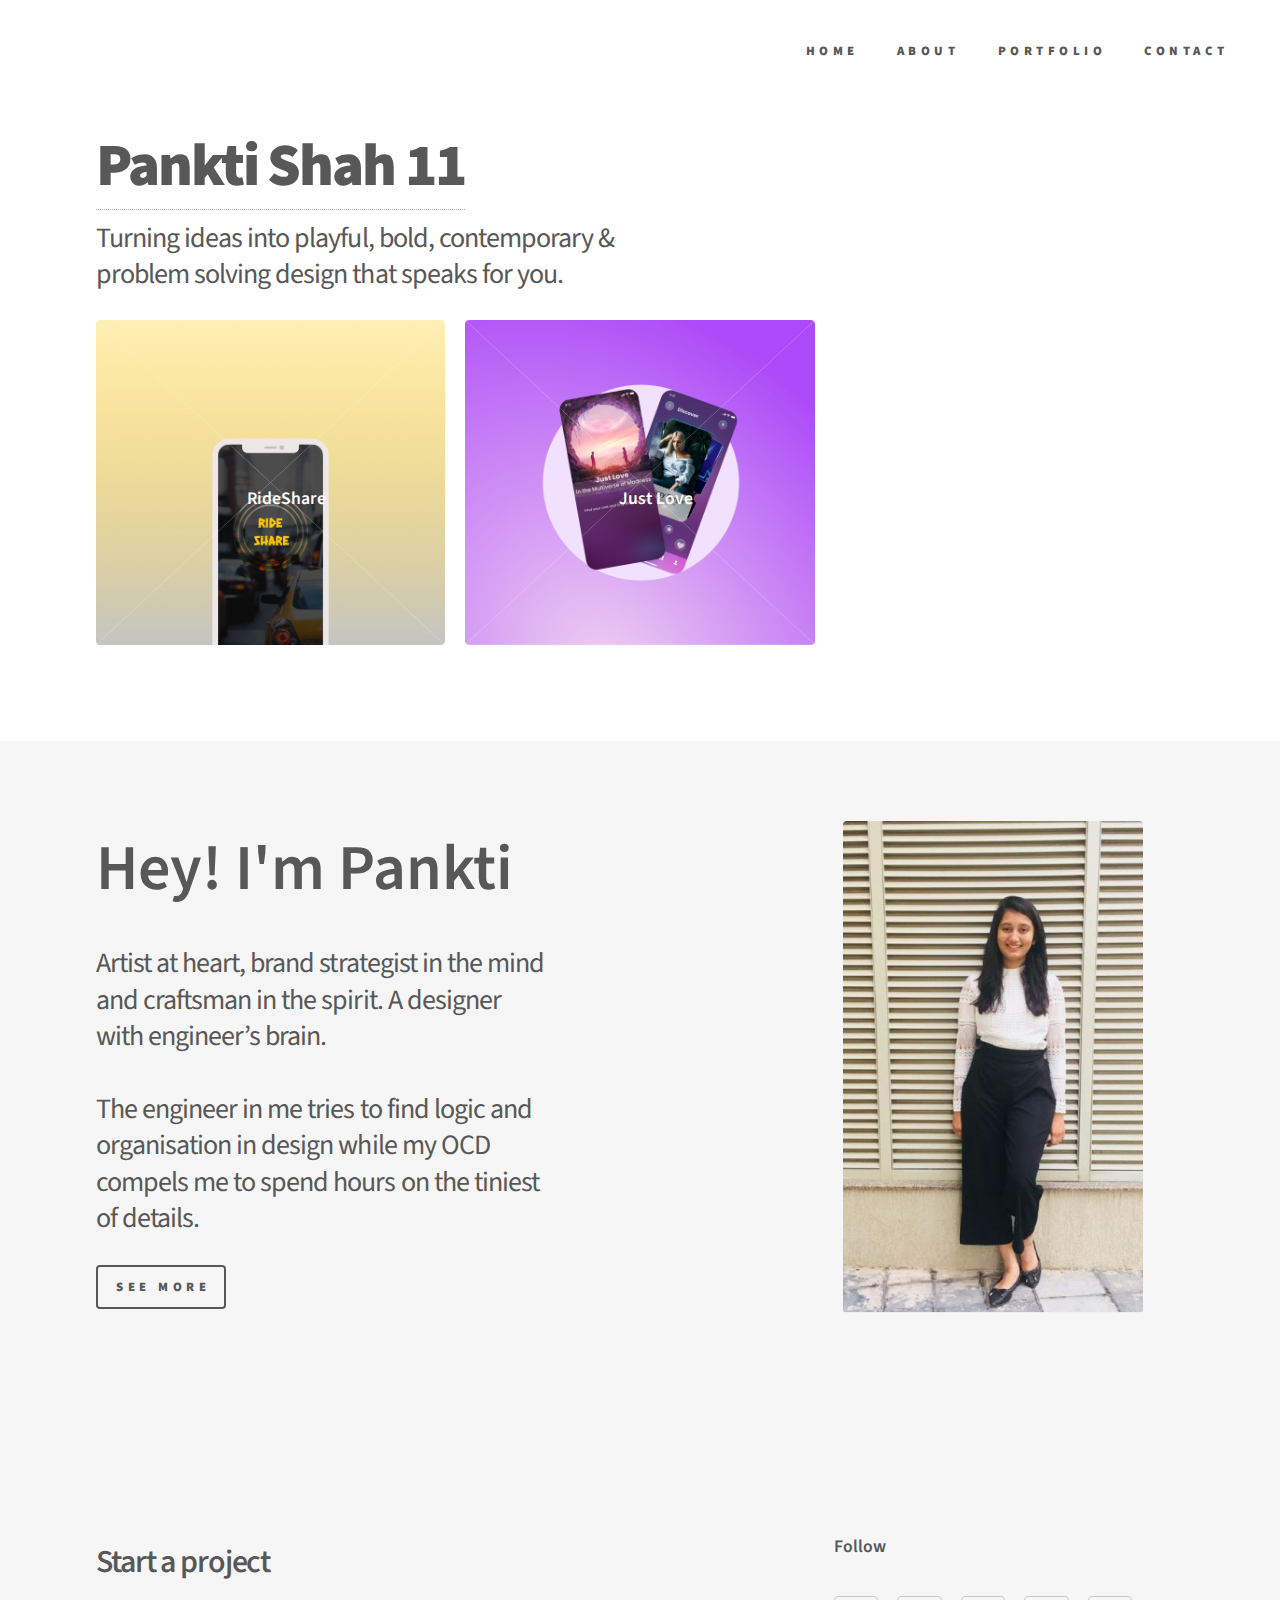
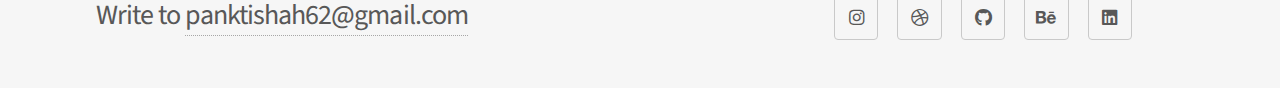
==== commit 03ff0bb4: "Update index.html" ====
--- a/index.html
+++ b/index.html
@@ -24,7 +24,7 @@
 							<!-- Logo -->
 								<!-- <a href="index.html" class="logo"> -->
 									<!-- <span class="symbol"><img src="images/logo.svg" alt="" /></span> -->
-									<div class="heading"><a href="index.html">Pankti Shah</a></div>
+									<div class="heading"><a href="index.html">Pankti Shah 11</a></div>
 								</a>
 
 							
@@ -188,4 +188,4 @@
 			<script src="assets/js/main.js"></script>
 
 	</body>
-</html>+</html>
--- a/assets/css/main.css
+++ b/assets/css/main.css
@@ -225,7 +225,7 @@
 		@media screen and (max-width: 360px) {
 
 			h1 {
-				font-size: 1.0em;
+				font-size: 0.5em;
 				font-weight: 400;
 				line-height: 1.3;
 				margin: 0 0 1em 0;
@@ -3004,6 +3004,24 @@
 
 		}
 
+		@media screen and (max-width: 480px) {
+
+			#header {
+				padding: 4em 0 2em 0 ;
+			}
+
+				#header nav {
+					right: 0.5em;
+					top: 0.5em;
+					left:0.5em
+				}
+
+					#header nav ul li a[href="#menu"]:before, #header nav ul li a[href="#menu"]:after {
+						background-size: 1.5em 1.5em;
+					}
+
+		} 
+
 /* Menu */
 
 	#wrapper {
@@ -3375,4 +3393,4 @@
 				padding: 0 1.25em;
 			}
 
-		}+		}
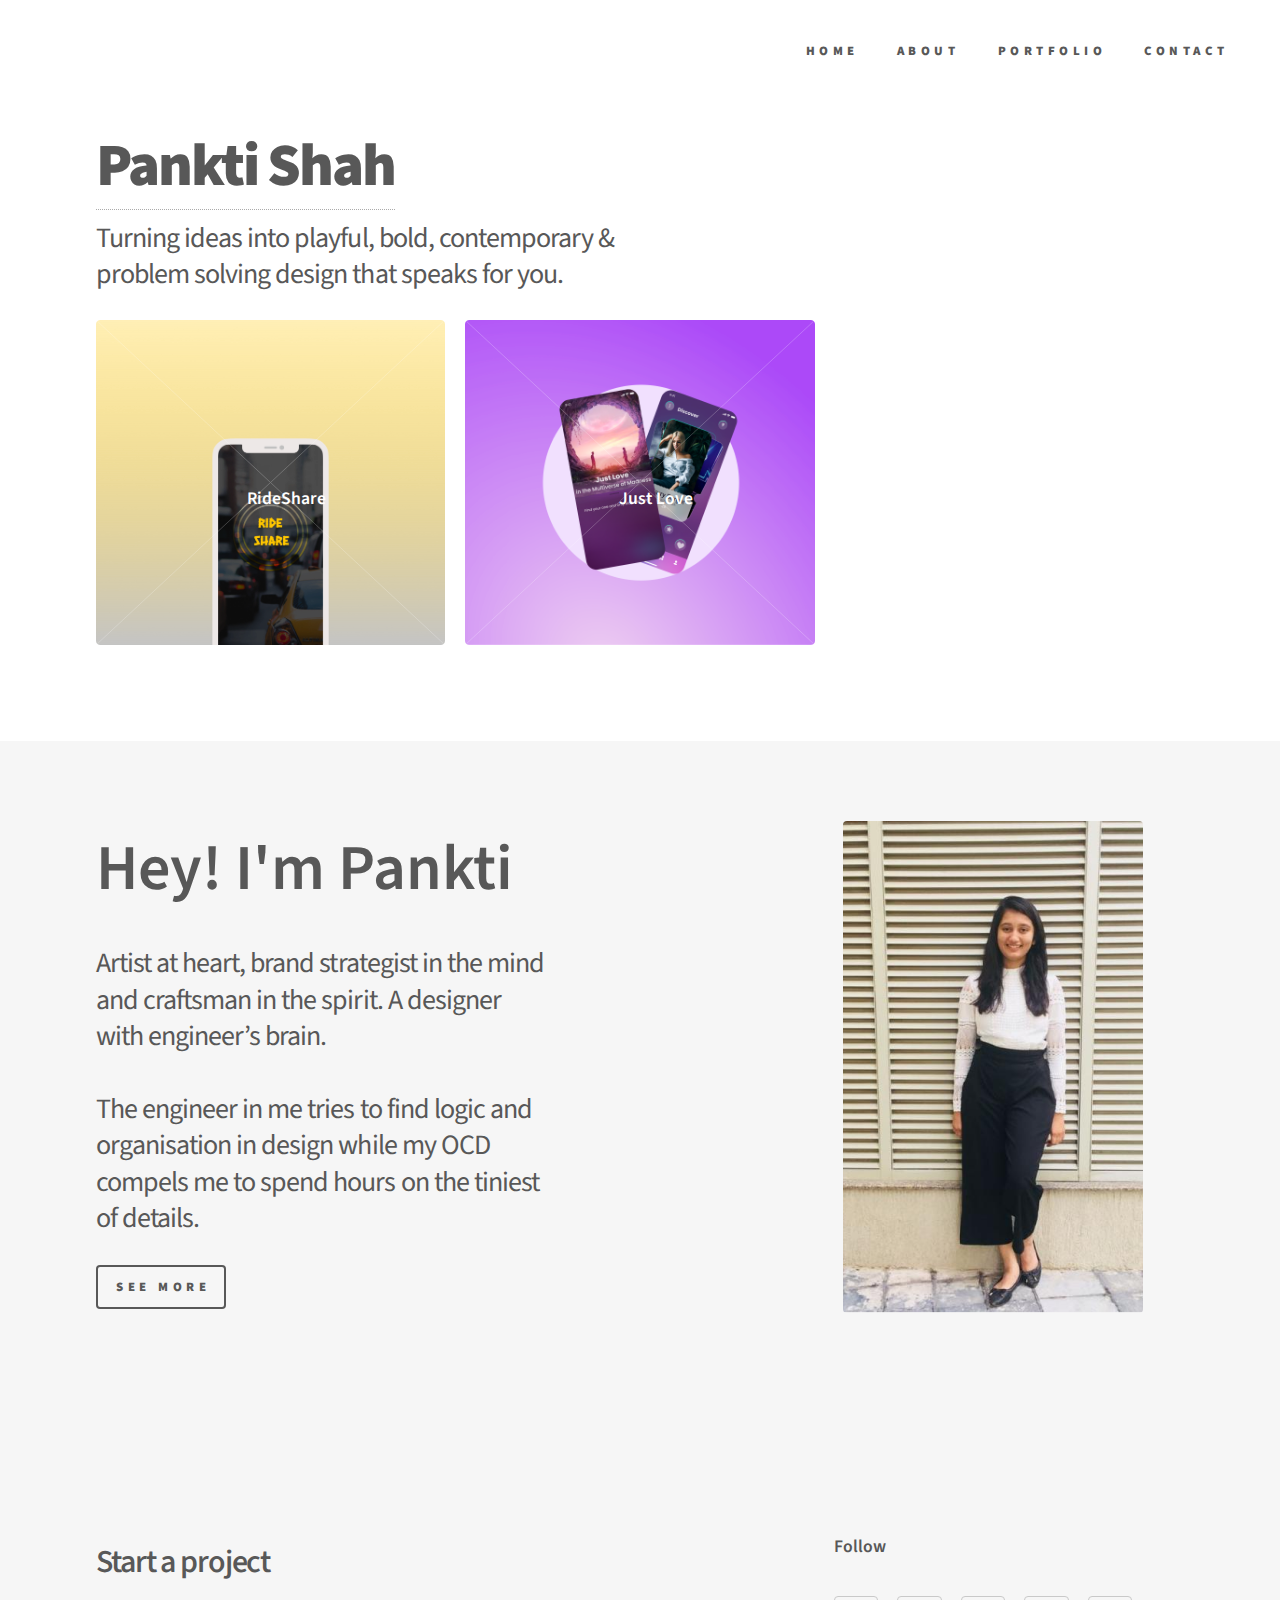
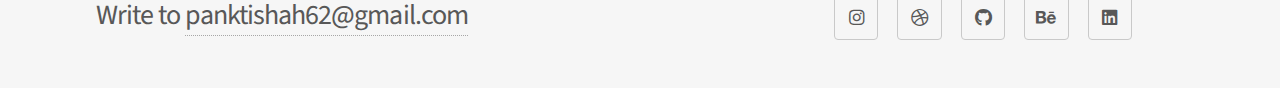
==== commit 2c331664: "Update index.html" ====
--- a/index.html
+++ b/index.html
@@ -24,7 +24,7 @@
 							<!-- Logo -->
 								<!-- <a href="index.html" class="logo"> -->
 									<!-- <span class="symbol"><img src="images/logo.svg" alt="" /></span> -->
-									<div class="heading"><a href="index.html">Pankti Shah 11</a></div>
+									<div class="heading"><a href="index.html">Pankti Shah</a></div>
 								</a>
 
 							
--- a/assets/css/main.css
+++ b/assets/css/main.css
@@ -210,7 +210,7 @@
 			color: inherit;
 		}
 
-		@media screen and (max-width: 736px) {
+		@media screen and (max-width: 1000px) {
 
 			h1 {
 				font-size: 1.5em;
@@ -2404,7 +2404,7 @@
 				width: 100%;
 			}
 
-			@media screen and (max-width: 736px) {
+			@media screen and (max-width: 1000px) {
 
 				.image.main {
 					margin: 0 0 2em 0;
@@ -3004,6 +3004,24 @@
 
 		}
 
+		@media screen and (max-width: 1000px) {
+
+			#header {
+				padding: 4em 0 2em 0 ;
+			}
+
+				#header nav {
+					right: 0.5em;
+					top: 0.5em;
+					left:0.5em
+				}
+
+					#header nav ul li a[href="#menu"]:before, #header nav ul li a[href="#menu"]:after {
+						background-size: 1.5em 1.5em;
+					}
+
+		}
+
 		@media screen and (max-width: 480px) {
 
 			#header {
